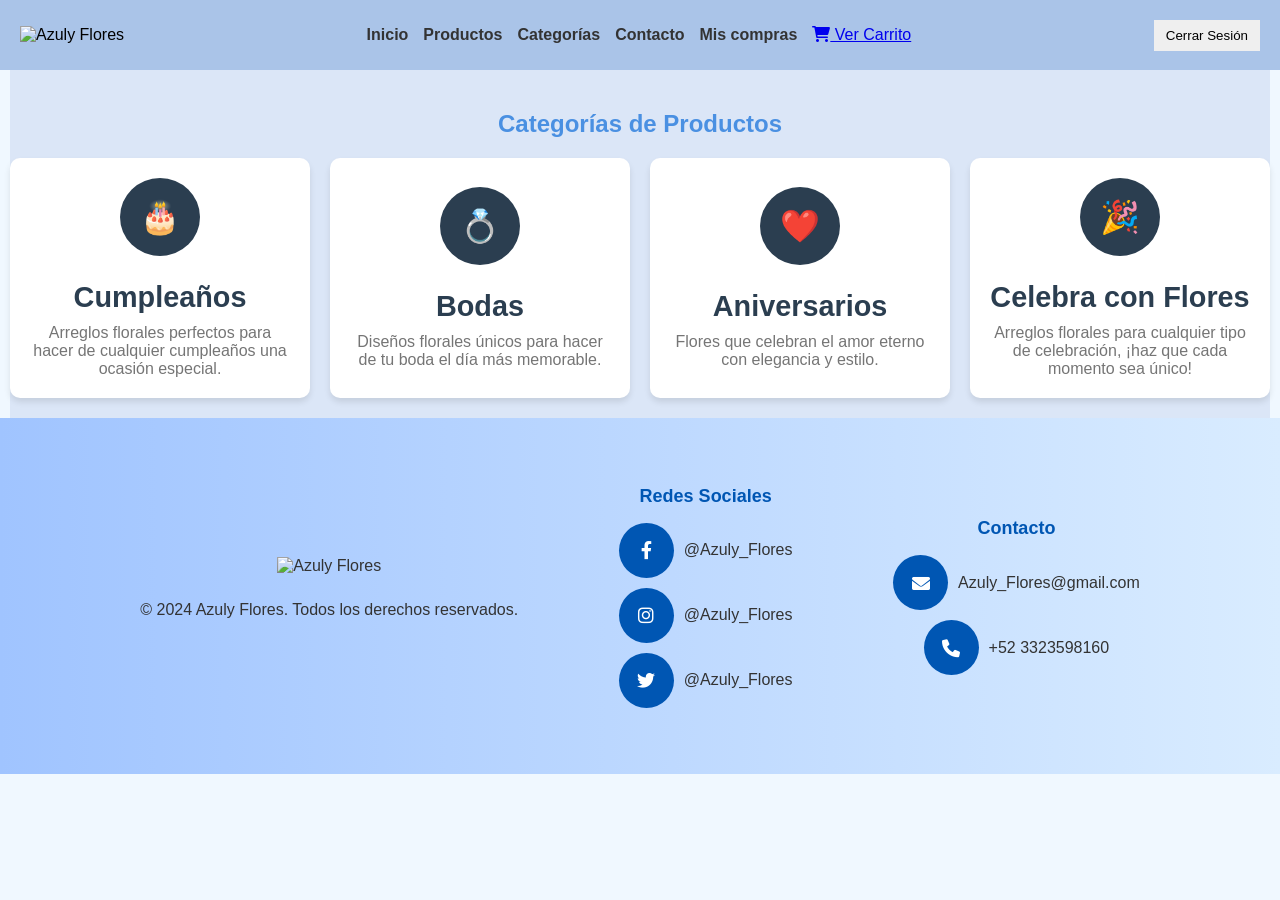
==== html/categorias.html @ f9d4e3d5 "subir el proyecto" ====
<!DOCTYPE html>
<html lang="es">
<head>
    <meta charset="UTF-8">
    <meta name="viewport" content="width=device-width, initial-scale=1.0">
    <title>Categorías de Productos</title>
    <link rel="stylesheet" href="../css/styles.css">
    <link rel="stylesheet" href="../css/footer.css">
    
    <link rel="stylesheet" href="https://cdnjs.cloudflare.com/ajax/libs/font-awesome/6.0.0/css/all.min.css">
</head>
<body>

    <header>
        <div class="logo">
            <img src="../images/logo.png" alt="Azuly Flores">
        </div>
        <nav>
            <ul>
                <li><a href="../html/pag_principal_cliente.html">Inicio</a></li>
                <li><a href="../php/productos.php">Productos</a></li>
                <li><a href="../html/categorias.html">Categorías</a></li>
                <li><a href="#contacto">Contacto</a></li>
                <li><a href="../php/historial_compras.php">Mis compras</a></li>

                <div class="carrito-boton">
                <a href="../php/carrito.php"><i class="fas fa-shopping-cart"></i> Ver Carrito</a>
                 </div>
                 
            </ul>
        </nav>
        <div class="auth-buttons">
            <button class="logout" onclick="window.location.href='../php/logout.php'">Cerrar Sesión</button>
        </div>
    </header>

    <!-- Sección Categorías -->
    <section class="categorias">
        <h2>Categorías de Productos</h2>
        <div class="categorias-lista">
            <!-- Categoría: Cumpleaños -->
            <div class="categoria">
                <div class="categoria-icono">
                    🎂
                </div>
                <h3>Cumpleaños</h3>
                <p>Arreglos florales perfectos para hacer de cualquier cumpleaños una ocasión especial.</p>
            </div>

            <!-- Categoría: Bodas -->
            <div class="categoria">
                <div class="categoria-icono">
                    💍
                </div>
                <h3>Bodas</h3>
                <p>Diseños florales únicos para hacer de tu boda el día más memorable.</p>
            </div>

            <!-- Categoría: Aniversarios -->
            <div class="categoria">
                <div class="categoria-icono">
                    ❤️
                </div>
                <h3>Aniversarios</h3>
                <p>Flores que celebran el amor eterno con elegancia y estilo.</p>
            </div>

            <!-- Categoría: Celebra con Flores -->
            <div class="categoria">
                <div class="categoria-icono">
                    🎉
                </div>
                <h3>Celebra con Flores</h3>
                <p>Arreglos florales para cualquier tipo de celebración, ¡haz que cada momento sea único!</p>
            </div>
        </div>
    </section>

    <footer id="contacto">
        <div class="footer-container">
            <div class="footer-logo">
                <img src="../images/logo.png" alt="Azuly Flores">
                <p>&copy; 2024 Azuly Flores. Todos los derechos reservados.</p>
            </div>
            <div class="footer-social">
                <h3>Redes Sociales</h3>
                <ul>
                    <li><a href="#"><i class="fab fa-facebook-f"></i> @Azuly_Flores</a></li>
                    <li><a href="#"><i class="fab fa-instagram"></i> @Azuly_Flores</a></li>
                    <li><a href="#"><i class="fab fa-twitter"></i> @Azuly_Flores</a></li>
                </ul>
            </div>
            <div class="footer-contact">
                <h3>Contacto</h3>
                <ul>
                    <li><a href="mailto:Azuly_Flores@gmail.com"><i class="fas fa-envelope"></i> Azuly_Flores@gmail.com</a></li>
                    <li><a href="tel:+523323598160"><i class="fas fa-phone"></i> +52 3323598160</a></li>
                </ul>
            </div>
        </div>
    </footer>

</body>
</html>
---- css/styles.css ----
body {
    font-family: Arial, sans-serif;
    margin: 0;
    padding: 0;
    background-color: #f0f8ff;
}

html {
    scroll-behavior: smooth;
}

.container {
    width: 90%;
    max-width: 1200px;
    margin: auto;
    text-align: center;
}

/* ENCABEZADO */
header {
    display: flex;
    justify-content: space-between;
    align-items: center;
    background-color: #aac4e8;
    padding: 10px 20px;
}

.logo img {
    width: 150px;
}

nav ul {
    list-style: none;
    display: flex;
    gap: 15px;
    padding: 0;
}

nav ul li {
    display: inline;
}

nav ul li a {
    text-decoration: none;
    color: #333;
    font-weight: bold;
}

.auth-buttons button {
    padding: 8px 12px;
    border: none;
    cursor: pointer;
}

.login {
    background-color: white;
    border: 1px solid #5a7ba5;
}

.register {
    background-color: #5a7ba5;
    color: white;
}

/* SECCIÓN HERO */
.hero {
    text-align: center;
    padding: 40px 20px;
}

.hero h1 {
    color: #4a90e2;
    font-size: 2rem;
}

.hero p {
    font-size: 1.2rem;
    color: #333;
}

.buttons {
    margin-top: 10px;
}

.catalogo {
    padding: 8px 15px;
    border: none;
    font-size: 1rem;
    cursor: pointer;
    border-radius: 5px;
    background-color: white;
    border: 1px solid black;
}

/* Imagen Principal */
.imagen-principal {
    width: 100%;
    max-height: 400px; /* Ajusta la altura máxima según el diseño */
    display: flex;
    justify-content: center;
    align-items: center;
    overflow: hidden; /* Evita que se desborde */
}

.imagen-principal img {
    width: 100%;
    height: auto;
    max-height: 400px; /* Mantiene la proporción sin hacerla enorme */
    object-fit: cover; /* Ajusta la imagen dentro del contenedor */
}

/* Sección de Información */
.info {
    display: flex;
    justify-content: center;
    align-items: center;
    gap: 40px; /* Espacio entre tarjetas */
    padding: 50px 20px;
    background-color: #f9f9f9;
    flex-wrap: wrap; /* Permite que se adapte en pantallas pequeñas */
}

/* Tarjeta individual */
.tarjeta {
    display: flex;
    align-items: center;
    background-color: white;
    padding: 20px;
    border-radius: 10px;
    box-shadow: 2px 2px 10px rgba(0, 0, 0, 0.1);
    max-width: 500px; /* Controla el ancho máximo */
    width: 500px;
    height: 300px;
   
}

/* Imagen dentro de la tarjeta */
.tarjeta img {
    width: 150px;
    height: 150px;
    object-fit: cover;
    border-radius: 10px;
    margin-right: 20px; /* Espacio entre imagen y texto */
}

/* Texto dentro de la tarjeta */
.tarjeta .contenido {
    max-width: 300px;
   
    align-content: center;
    text-align: justify;
}

.tarjeta h3 {
    font-size: 1.5rem;
    align-content: center;
    text-align: center;
    color: #4a90e2;
    margin-bottom: 10px;
}

.tarjeta p {
    font-size: 1rem;
    color: #333;
    line-height: 1.5;
}



/* UBICACIÓN */
.ubicacion {
    width: 93%;
    padding: 20px;
    margin: auto;
    text-align: center;
    background-color: #dbe6f7;
    padding: 15px;
    border-radius: 10px;
    box-shadow: 2px 2px 10px rgba(0, 0, 0, 0.1);
}

.ubicacion h2 {
    color: #4a90e2;
    font-size: 1.5rem;
    padding: 10px 10px; 
    border-radius: 5px; 
    display: inline-block; 
    margin: 10px 0;
}

.map-container iframe {
    width: 90%;
    height: 300px;
    border: 0;
}

/* SECCIÓN PRODUCTOS */
.productos {
    text-align: center;
    padding: 40px 20px;
    background-color: #ffffff;
}

.productos h2 {
    color: #4a90e2;
    font-size: 1.5rem;
    margin-bottom: 20px;
}

.productos-container {
    display: flex;
    justify-content: center;
    flex-wrap: wrap;
    gap: 20px;
}

.producto {
    background-color: white;
    padding: 15px;
    border-radius: 10px;
    box-shadow: 2px 2px 10px rgba(0, 0, 0, 0.1);
    text-align: center;
    width: 300px;
}

.producto img {
    width: 100%;
    height: 200px;
    object-fit: cover;
    border-radius: 10px;
}

.producto h3 {
    font-size: 1.5rem;
    margin: 10px 0;
    color: #333;
}

.producto p {
    font-size: 1rem;
    color: #666;
}

/*CATEGORIAS*/
.categorias {
    padding: 20px 0;
    background-color: #f8f8f8;
    text-align: center;
    margin-left: 10px;
    margin-right: 10px;
    background-color: #dbe6f7;
}

.categorias h2 {
    color: #4a90e2;
    font-size: 1.5rem;
    margin-bottom: 20px;
}

.categorias-lista {
    list-style: none;
    padding: 0;
    display: grid;
    grid-template-columns: repeat(auto-fit, minmax(250px, 1fr));
    gap: 20px;
}

.categoria {
    background-color: #ffffff;
    border-radius: 10px;
    box-shadow: 0 4px 6px rgba(0, 0, 0, 0.1);
    padding: 20px;
    text-align: center;
    transition: transform 0.3s ease-in-out;
    display: flex;
    flex-direction: column;
    justify-content: center;
    align-items: center;
}

.categoria:hover {
    transform: scale(1.05);
}

.categoria-icono {
    background-color: #2b3e50;
    color: white;
    border-radius: 50%;
    padding: 20px;
    font-size: 2rem;
    margin-bottom: 15px;
    transition: background-color 0.3s;
}

.categoria:hover .categoria-icono {
    background-color: #6c7c8d;
}

.categoria h3 {
    font-size: 1.8rem;
    color: #2b3e50;
    margin: 10px 0;
    font-weight: bold;
}

.categoria p {
    font-size: 1rem;
    color: #757575;
    margin: 0;
}
---- css/footer.css ----
footer {
    background: linear-gradient(to right, #a0c4ff, #d9ecff); /* Degradado azul */
    padding: 40px 0;
    font-family: Arial, sans-serif;
    color: #333;
}

.footer-container {
    display: flex;
    flex-wrap: wrap;
    justify-content: space-around;
    align-items: center;
    max-width: 1100px;
    margin: 0 auto;
    text-align: center;
}

.footer-logo img {
    width: 300px;
    margin-bottom: 10px;
}

.footer-social, .footer-contact {
    text-align: center;
    margin: 10px 0;
}

.footer-social h3, .footer-contact h3 {
    font-size: 18px;
    margin-bottom: 12px;
    color: #0056b3;
}

.footer-social ul, .footer-contact ul {
    list-style: none;
    padding: 0;
}

.footer-social li, .footer-contact li {
    display: flex;
    justify-content: center;
    align-items: center;
    margin-bottom: 10px;
}

.footer-social a, .footer-contact a {
    text-decoration: none;
    color: #333;
    font-size: 16px;
    display: flex;
    align-items: center;
    transition: color 0.3s ease-in-out;
}

.footer-social a:hover, .footer-contact a:hover {
    color: #0056b3;
}

.footer-social i, .footer-contact i {
    background-color: #0056b3;
    color: white;
    border-radius: 50%;
    padding: 10px;
    width: 35px;
    height: 35px;
    display: flex;
    justify-content: center;
    align-items: center;
    margin-right: 10px;
    font-size: 18px;
    transition: background 0.3s ease-in-out;
}

.footer-social i:hover, .footer-contact i:hover {
    background-color: #003f7f;
}

/* Responsividad */
@media (max-width: 768px) {
    .footer-container {
        flex-direction: column;
        text-align: center;
    }

    .footer-social, .footer-contact {
        text-align: center;
        width: 100%;
    }

    .footer-social li, .footer-contact li {
        justify-content: center;
    }
}
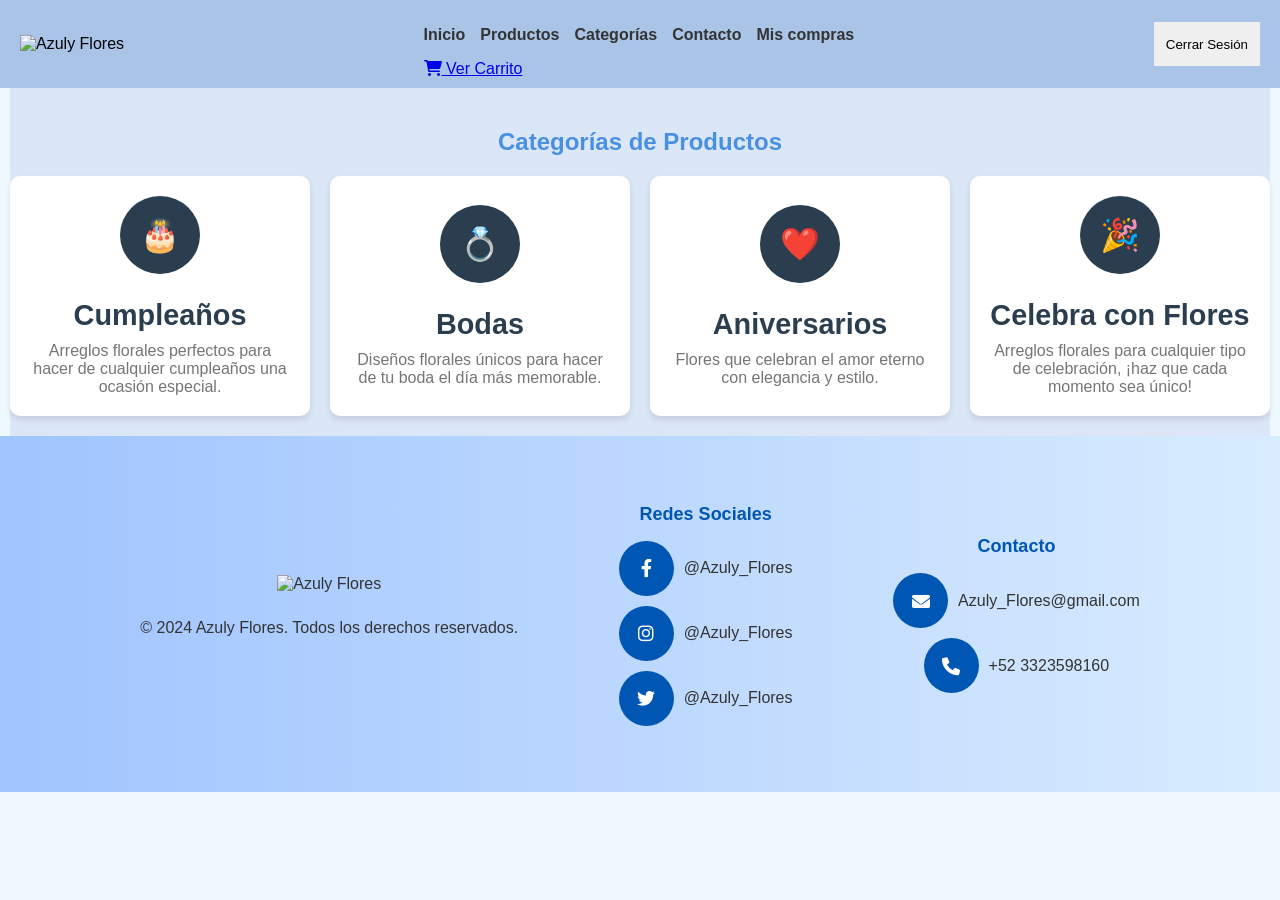
==== commit 9d65df2f: "actualizacion responsive" ====
--- a/html/categorias.html
+++ b/html/categorias.html
@@ -6,12 +6,14 @@
     <title>Categorías de Productos</title>
     <link rel="stylesheet" href="../css/styles.css">
     <link rel="stylesheet" href="../css/footer.css">
+    <link rel="stylesheet" href="../css/responsive.css">
     
     <link rel="stylesheet" href="https://cdnjs.cloudflare.com/ajax/libs/font-awesome/6.0.0/css/all.min.css">
 </head>
 <body>
 
     <header>
+        <button class="nav-toggle" aria-label="Abrir menú">☰</button>
         <div class="logo">
             <img src="../images/logo.png" alt="Azuly Flores">
         </div>
@@ -22,12 +24,10 @@
                 <li><a href="../html/categorias.html">Categorías</a></li>
                 <li><a href="#contacto">Contacto</a></li>
                 <li><a href="../php/historial_compras.php">Mis compras</a></li>
-
-                <div class="carrito-boton">
+            </ul>
+            <div class="carrito-boton">
                 <a href="../php/carrito.php"><i class="fas fa-shopping-cart"></i> Ver Carrito</a>
-                 </div>
-                 
-            </ul>
+            </div>
         </nav>
         <div class="auth-buttons">
             <button class="logout" onclick="window.location.href='../php/logout.php'">Cerrar Sesión</button>
@@ -100,5 +100,7 @@
         </div>
     </footer>
 
+    <script src="../js/nav.js" defer></script>
+
 </body>
 </html>
--- a/css/styles.css
+++ b/css/styles.css
@@ -309,5 +309,90 @@
     margin: 0;
 }
 
-
-
+/* Responsive utilities and breakpoints */
+
+/* Make media elements scale */
+img, video, iframe {
+    max-width: 100%;
+    height: auto;
+}
+
+.table-responsive {
+    width: 100%;
+    overflow-x: auto;
+    -webkit-overflow-scrolling: touch;
+}
+
+input, textarea, select, button {
+    max-width: 100%;
+    box-sizing: border-box;
+}
+
+/* Breakpoint: tablets and below */
+@media (max-width: 768px) {
+    header {
+        flex-direction: column;
+        align-items: flex-start;
+        gap: 10px;
+        padding: 12px;
+    }
+
+    .logo img {
+        width: 120px;
+    }
+
+    nav ul {
+        flex-direction: column;
+        gap: 8px;
+        align-items: flex-start;
+    }
+
+    .auth-buttons {
+        width: 100%;
+        display: flex;
+        justify-content: flex-end;
+        gap: 8px;
+    }
+
+    .hero h1 { font-size: 1.6rem; }
+
+    .imagen-principal { max-height: 250px; }
+    .imagen-principal img { object-fit: cover; }
+
+    .tarjeta {
+        width: 100%;
+        max-width: 100%;
+        height: auto;
+        flex-direction: column;
+        align-items: center;
+        text-align: center;
+    }
+
+    .tarjeta img {
+        margin: 0 0 10px 0;
+        width: 80%;
+        height: auto;
+    }
+
+    .tarjeta .contenido { max-width: 100%; }
+
+    .productos-container { gap: 15px; justify-content: center; }
+    .producto { width: 100%; max-width: 320px; }
+
+    .map-container iframe { width: 100%; height: 200px; }
+}
+
+/* Breakpoint: mobile */
+@media (max-width: 480px) {
+    .logo img { width: 100px; }
+    nav ul { font-size: 0.95rem; }
+    .hero h1 { font-size: 1.4rem; }
+    .buttons .catalogo { width: 100%; }
+    .auth-buttons button { padding: 8px; font-size: 0.9rem; }
+    .tarjeta { padding: 15px; }
+    .productos-container { flex-direction: column; align-items: stretch; }
+}
+
+
+
+
--- a/css/footer.css
+++ b/css/footer.css
@@ -16,7 +16,8 @@
 }
 
 .footer-logo img {
-    width: 300px;
+    width: 100%;
+    max-width: 300px;
     margin-bottom: 10px;
 }
 
--- a/css/responsive.css
+++ b/css/responsive.css
@@ -0,0 +1,42 @@
+/* Responsive helpers and mobile nav */
+
+/* Nav toggle button */
+.nav-toggle {
+  display: none;
+  background: transparent;
+  border: none;
+  font-size: 1.6rem;
+  cursor: pointer;
+  padding: 6px 8px;
+}
+
+header .nav-wrap {
+  display: flex;
+  align-items: center;
+  gap: 12px;
+  width: 100%;
+}
+
+/* At mobile sizes hide regular nav and show toggle */
+@media (max-width: 768px) {
+  .nav-toggle { display: inline-block; }
+
+  nav { display: none; width: 100%; }
+  header.open nav { display: block; }
+
+  nav ul { display: flex; flex-direction: column; gap: 10px; padding: 10px 0; }
+  nav ul li { display: block; }
+
+  .carrito-boton { order: 2; }
+  .auth-buttons { order: 3; width: 100%; display:flex; justify-content: flex-end; }
+  header.open nav { background: transparent; }
+}
+
+/* Improve footer spacing on small screens */
+@media (max-width: 480px) {
+  .footer-container { padding: 20px; }
+  .footer-logo p { font-size: 0.9rem; }
+}
+
+/* Increase touch target sizes */
+button, .btn-agregar, .btn-finalizar, .btn-actualizar { min-height: 44px; }
